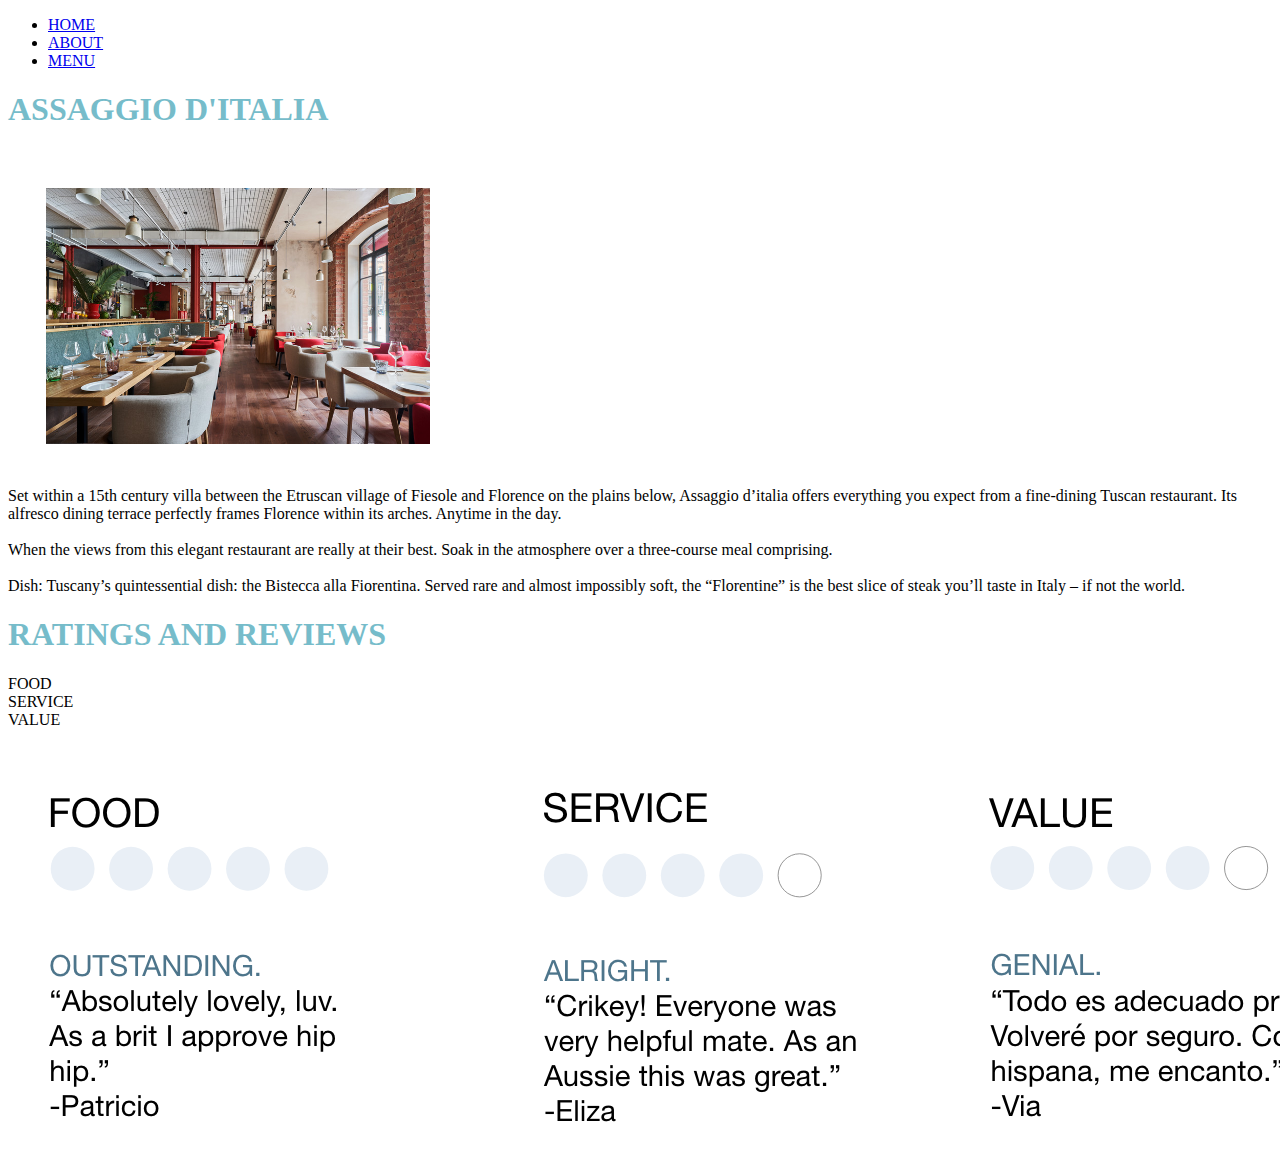
==== index.html @ 5d781c38 "home" ====
<!DOCTYPE html>
<html lang="en">
  <head>
    <meta charset="utf-8" />
    <meta name="viewport" content="width=device-width, initial-scale=1" />
    <title>Bootstrap demo</title>
    <link
      href="https://cdn.jsdelivr.net/npm/bootstrap@5.2.2/dist/css/bootstrap.min.css"
      rel="stylesheet"
      integrity="sha384-Zenh87qX5JnK2Jl0vWa8Ck2rdkQ2Bzep5IDxbcnCeuOxjzrPF/et3URy9Bv1WTRi"
      crossorigin="anonymous"
    />
    <link rel="stylesheet" href="./css/home.css" />
  </head>
  <ul class="nav">
    <li class="nav-item">
      <a class="nav-link active" aria-current="page" href="index.html">HOME</a>
    </li>
    <li class="nav-item">
      <a class="nav-link" href="about.html">ABOUT</a>
    </li>
    <li class="nav-item">
      <a class="nav-link" href="menu.html">MENU</a>
    </li>
  </ul>

  <body>
    <div class="hm-head">
      <h1>ASSAGGIO D'ITALIA</h1>
    </div>

    <div class="d-flex">
      <div class="flex-container" id="home">
        <div class="home-img">
          <img src="images/home-hall.jpeg" alt="homepage" />
        </div>
      </div>
    </div>
    <div class="container">
      <div class="row">
        <div class="col-md-6">
          Set within a 15th century villa between the Etruscan village of
          Fiesole and Florence on the plains below, Assaggio d’italia offers
          everything you expect from a fine-dining Tuscan restaurant. Its
          alfresco dining terrace perfectly frames Florence within its arches.
          Anytime in the day. <br />
          <br />
          When the views from this elegant restaurant are really at their best.
          Soak in the atmosphere over a three-course meal comprising. <br />
          <br />
          Dish: Tuscany’s quintessential dish: the Bistecca alla Fiorentina.
          Served rare and almost impossibly soft, the “Florentine” is the best
          slice of steak you’ll taste in Italy – if not the world.
        </div>
      </div>
      <h1>RATINGS AND REVIEWS</h1>
      <div class="container text-center">
        <div class="row align-items-start">
          <div class="col">FOOD</div>
          <div class="col">SERVICE</div>
          <div class="col">VALUE</div>
        </div>
      </div>
      <img src="images/home-page.png" alt="homepage" />
    </div>
    <!-- NOTHING GOES BELOW THE SCRIPT TAG -->
    <script
      src="https://cdn.jsdelivr.net/npm/bootstrap@5.2.2/dist/js/bootstrap.bundle.min.js"
      integrity="sha384-OERcA2EqjJCMA+/3y+gxIOqMEjwtxJY7qPCqsdltbNJuaOe923+mo//f6V8Qbsw3"
      crossorigin="anonymous"
    ></script>
  </body>
</html>
---- css/home.css ----
h1{
    color: #76BCCA;
}
.home-img > img{
    width: 30vw;
    padding: 3vw;
    justify-content: right;
}
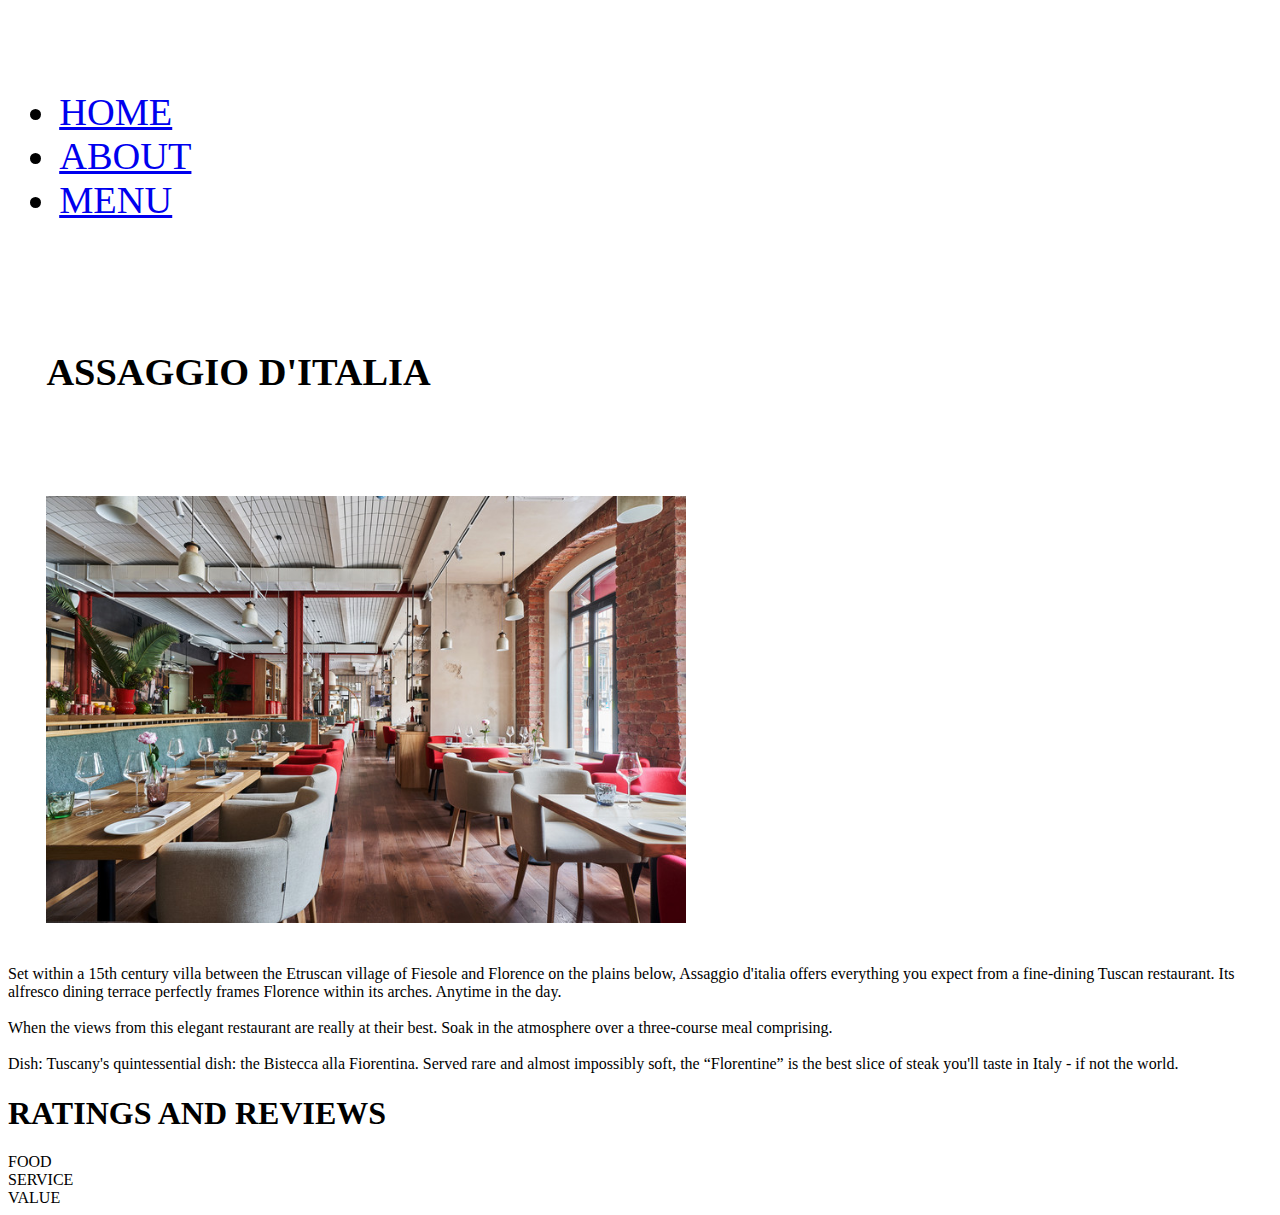
==== commit 20543001: "home page" ====
--- a/index.html
+++ b/index.html
@@ -40,7 +40,7 @@
       <div class="row">
         <div class="col-md-6">
           Set within a 15th century villa between the Etruscan village of
-          Fiesole and Florence on the plains below, Assaggio d’italia offers
+          Fiesole and Florence on the plains below, Assaggio d'italia offers
           everything you expect from a fine-dining Tuscan restaurant. Its
           alfresco dining terrace perfectly frames Florence within its arches.
           Anytime in the day. <br />
@@ -48,9 +48,9 @@
           When the views from this elegant restaurant are really at their best.
           Soak in the atmosphere over a three-course meal comprising. <br />
           <br />
-          Dish: Tuscany’s quintessential dish: the Bistecca alla Fiorentina.
+          Dish: Tuscany's quintessential dish: the Bistecca alla Fiorentina.
           Served rare and almost impossibly soft, the “Florentine” is the best
-          slice of steak you’ll taste in Italy – if not the world.
+          slice of steak you'll taste in Italy - if not the world.
         </div>
       </div>
       <h1>RATINGS AND REVIEWS</h1>
@@ -61,7 +61,6 @@
           <div class="col">VALUE</div>
         </div>
       </div>
-      <img src="images/home-page.png" alt="homepage" />
     </div>
     <!-- NOTHING GOES BELOW THE SCRIPT TAG -->
     <script
--- a/css/home.css
+++ b/css/home.css
@@ -1,8 +1,17 @@
-h1{
-    color: #76BCCA;
+.nav{
+padding: 4vw;
+color: black;
+border: 1px;
+font-size: 3vw;
+}
+
+.hm-head > h1{
+    font-size: 3vw;
+    color: black;
+    padding: 3vw;
 }
 .home-img > img{
-    width: 30vw;
+    width: 50vw;
     padding: 3vw;
     justify-content: right;
 }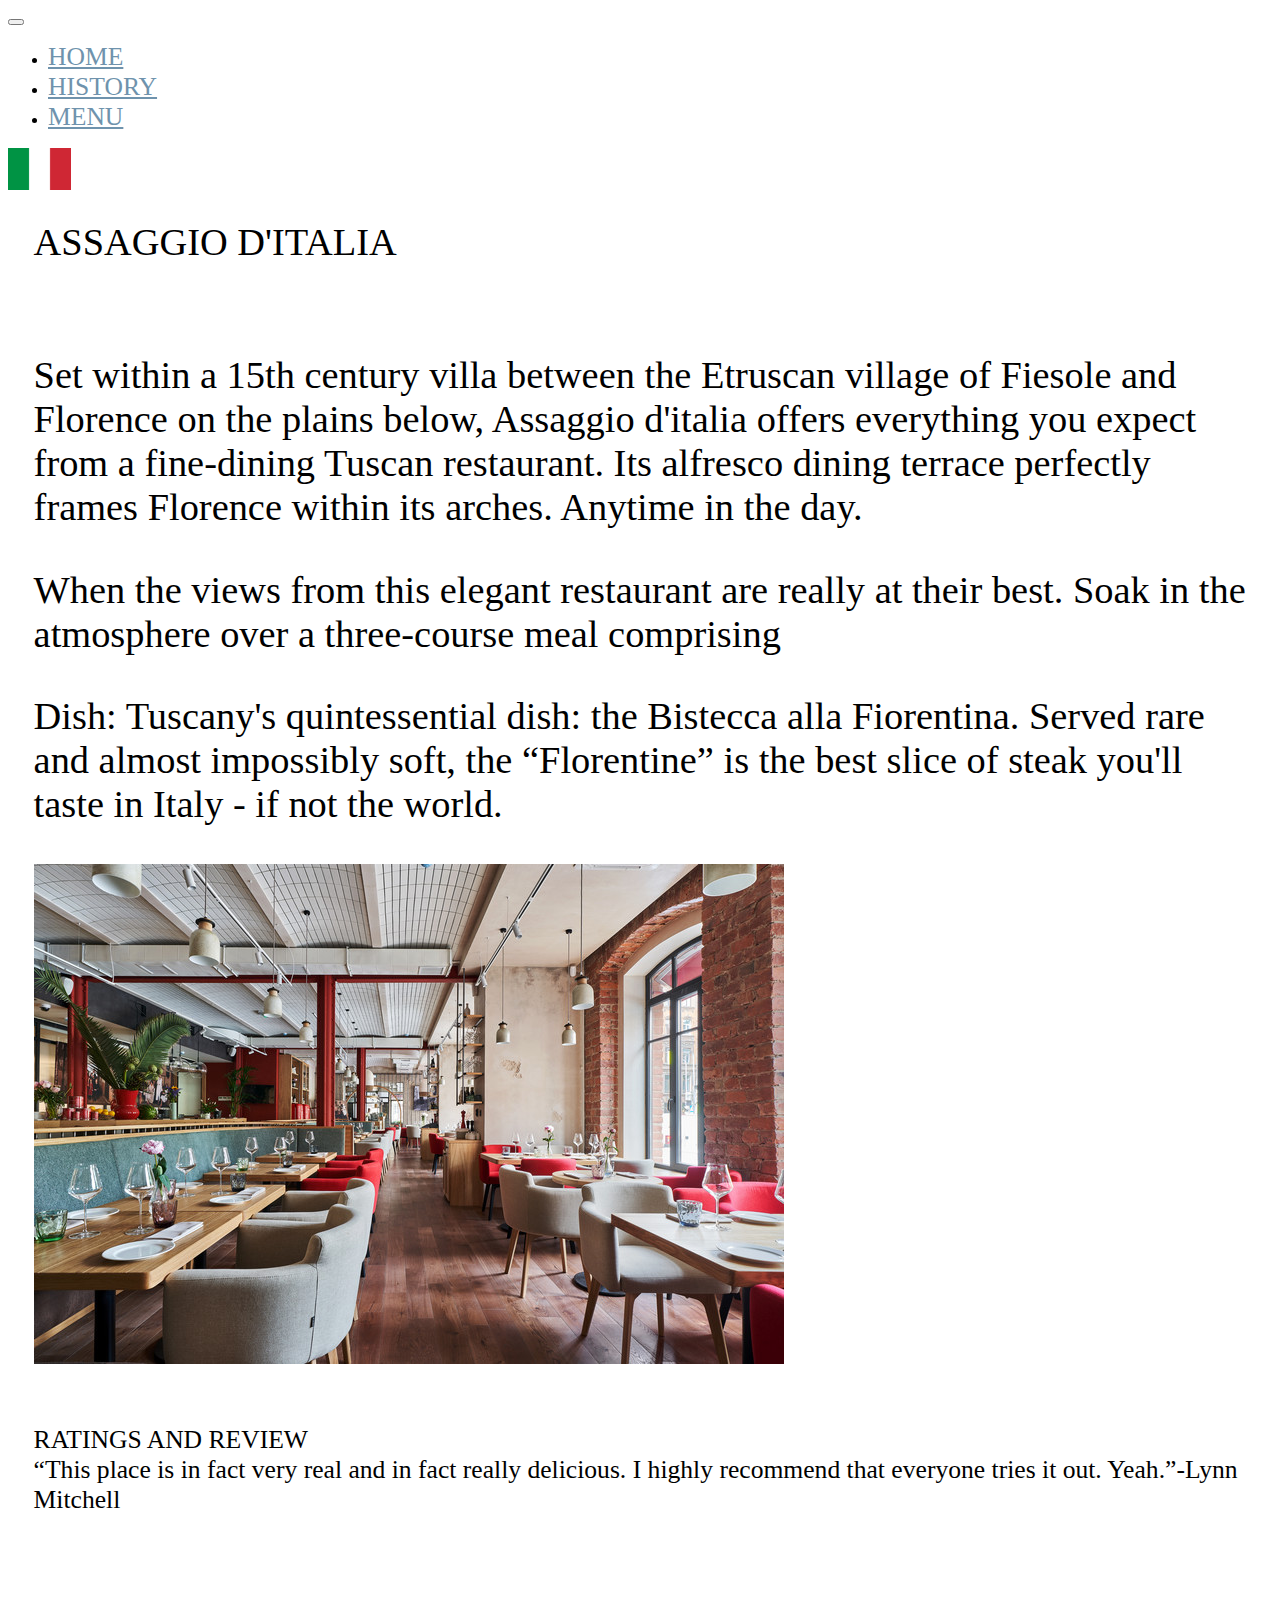
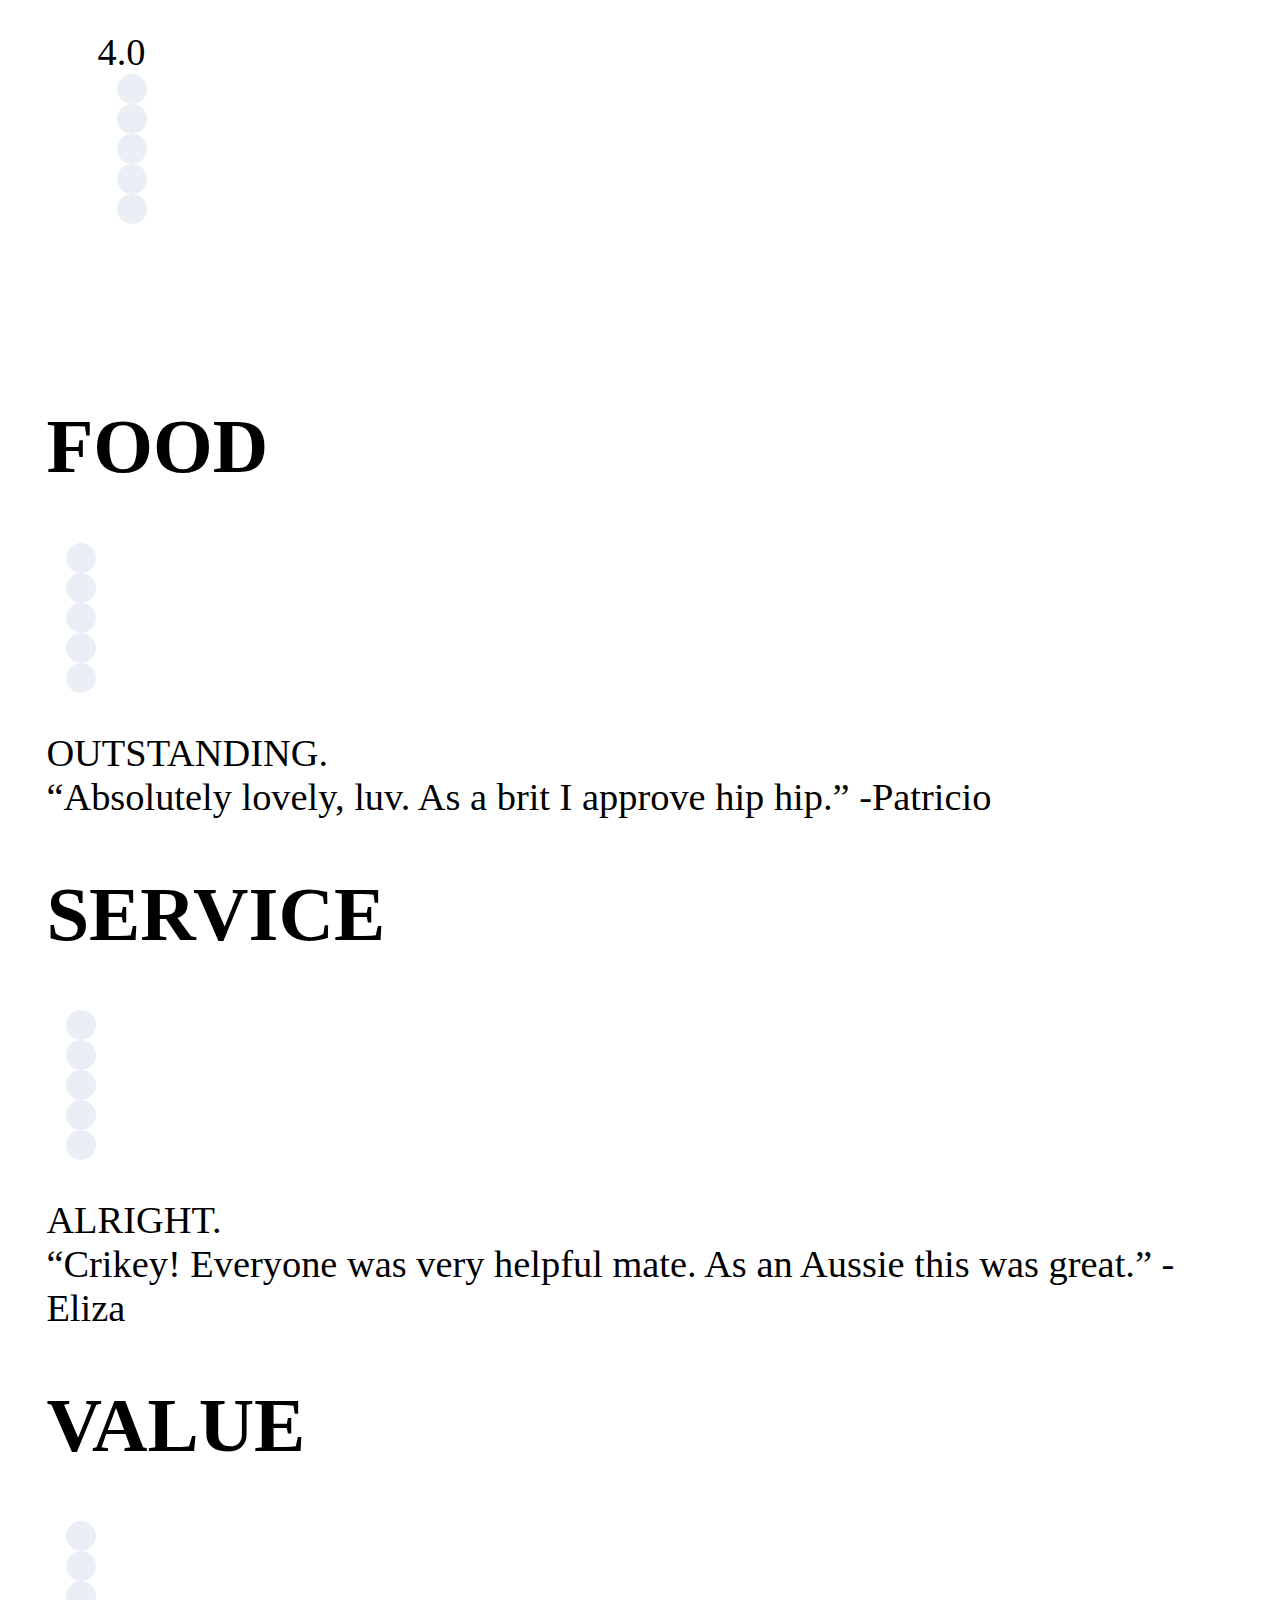
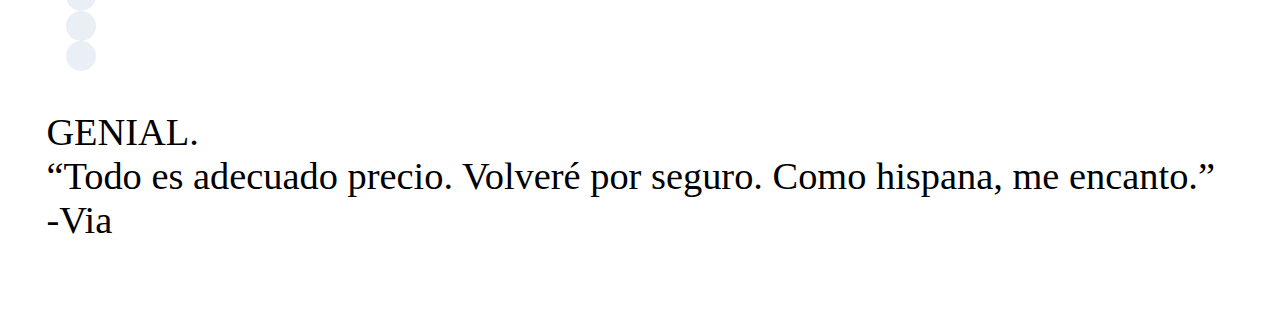
==== commit 5ffe8041: "home" ====
--- a/index.html
+++ b/index.html
@@ -12,53 +12,143 @@
     />
     <link rel="stylesheet" href="./css/home.css" />
   </head>
-  <ul class="nav">
-    <li class="nav-item">
-      <a class="nav-link active" aria-current="page" href="index.html">HOME</a>
-    </li>
-    <li class="nav-item">
-      <a class="nav-link" href="about.html">ABOUT</a>
-    </li>
-    <li class="nav-item">
-      <a class="nav-link" href="menu.html">MENU</a>
-    </li>
-  </ul>
+  <nav class="navbar navbar-expand-lg bg-light">
+    <div class="container-fluid">
+      <button
+        class="navbar-toggler"
+        type="button"
+        data-bs-toggle="collapse"
+        data-bs-target="#navbarText"
+        aria-controls="navbarText"
+        aria-expanded="false"
+        aria-label="Toggle navigation"
+      >
+        <span class="navbar-toggler-icon"></span>
+      </button>
+      <div class="collapse navbar-collapse" id="navbarText">
+        <ul
+          class="navbar-nav me-auto mb-2 mb-lg-0 d-flex justify-content-start w-100"
+        >
+          <li class="nav-item">
+            <a
+              class="nav-link blue-text fs-3"
+              aria-current="page"
+              href="index.html"
+              >HOME</a
+            >
+          </li>
+          <li class="nav-item">
+            <a class="nav-link blue-text fs-3" href="about.html">HISTORY</a>
+          </li>
+          <li class="nav-item">
+            <a class="nav-link blue-text fs-3" href="menu.html">MENU</a>
+          </li>
+        </ul>
+        <img src="images/flag-italy.png" class="flag" />
+      </div>
+    </div>
+  </nav>
 
   <body>
-    <div class="hm-head">
-      <h1>ASSAGGIO D'ITALIA</h1>
+    <div class="row">
+      <div class="col-6 ps-5 ms-4 fs-2">ASSAGGIO D'ITALIA</div>
+      <div class="col-6"></div>
     </div>
+    <div class="clearfix container">
+      <div class="row">
+        <div class="col-md-6 fs-5">
+          <p>
+            Set within a 15th century villa between the Etruscan village of
+            Fiesole and Florence on the plains below, Assaggio d'italia offers
+            everything you expect from a fine-dining Tuscan restaurant. Its
+            alfresco dining terrace perfectly frames Florence within its arches.
+            Anytime in the day.
+          </p>
 
-    <div class="d-flex">
-      <div class="flex-container" id="home">
-        <div class="home-img">
-          <img src="images/home-hall.jpeg" alt="homepage" />
+          <p>
+            When the views from this elegant restaurant are really at their
+            best. Soak in the atmosphere over a three-course meal comprising
+          </p>
+
+          <p>
+            Dish: Tuscany's quintessential dish: the Bistecca alla Fiorentina.
+            Served rare and almost impossibly soft, the “Florentine” is the best
+            slice of steak you'll taste in Italy - if not the world.
+          </p>
         </div>
+        <img src="images/home-hall.jpeg" class="col-md-6" alt="home-img" />
       </div>
     </div>
     <div class="container">
       <div class="row">
-        <div class="col-md-6">
-          Set within a 15th century villa between the Etruscan village of
-          Fiesole and Florence on the plains below, Assaggio d'italia offers
-          everything you expect from a fine-dining Tuscan restaurant. Its
-          alfresco dining terrace perfectly frames Florence within its arches.
-          Anytime in the day. <br />
-          <br />
-          When the views from this elegant restaurant are really at their best.
-          Soak in the atmosphere over a three-course meal comprising. <br />
-          <br />
-          Dish: Tuscany's quintessential dish: the Bistecca alla Fiorentina.
-          Served rare and almost impossibly soft, the “Florentine” is the best
-          slice of steak you'll taste in Italy - if not the world.
+        <div class="col">RATINGS AND REVIEW</div>
+        <div class="col lm fs-5">
+          “This place is in fact very real and in fact really delicious. I
+          highly recommend that everyone tries it out. Yeah.”-Lynn Mitchell
         </div>
       </div>
-      <h1>RATINGS AND REVIEWS</h1>
-      <div class="container text-center">
-        <div class="row align-items-start">
-          <div class="col">FOOD</div>
-          <div class="col">SERVICE</div>
-          <div class="col">VALUE</div>
+    </div>
+    <div class="row">
+      <div class="review">
+        <div class="col">
+          <div class="row">
+            <div class="col-1">4.0</div>
+            <div class="col-2 star"></div>
+            <div class="col-2 star"></div>
+            <div class="col-2 star"></div>
+            <div class="col-2 star"></div>
+            <div class="col-2 star"></div>
+            <div class="col-1"></div>
+          </div>
+        </div>
+      </div>
+    </div>
+
+    <div class="container">
+      <div class="row review">
+        <div class="col-sm-12 col-md-4 fs-5">
+          <h1>FOOD</h1>
+          <div class="d-flex justify-content-around align-items-center w-100">
+            <div class="star"></div>
+            <div class="star"></div>
+            <div class="star"></div>
+            <div class="star"></div>
+            <div class="star"></div>
+          </div>
+          <p>
+            OUTSTANDING. <br />
+            “Absolutely lovely, luv. As a brit I approve hip hip.” -Patricio
+          </p>
+        </div>
+        <div class="col-sm-12 col-md-4 fs-5">
+          <h1>SERVICE</h1>
+          <div class="d-flex justify-content-around align-items-center w-100">
+            <div class="star"></div>
+            <div class="star"></div>
+            <div class="star"></div>
+            <div class="star"></div>
+            <div class="star"></div>
+          </div>
+          <p>
+            ALRIGHT. <br />
+            “Crikey! Everyone was very helpful mate. As an Aussie this was
+            great.” -Eliza
+          </p>
+        </div>
+        <div class="col-sm-12 col-md-4 fs-5">
+          <h1>VALUE</h1>
+          <div class="d-flex justify-content-around align-items-center w-100">
+            <div class="star"></div>
+            <div class="star"></div>
+            <div class="star"></div>
+            <div class="star"></div>
+            <div class="star"></div>
+          </div>
+          <p>
+            GENIAL. <br />
+            “Todo es adecuado precio. Volveré por seguro. Como hispana, me
+            encanto.” -Via
+          </p>
         </div>
       </div>
     </div>
--- a/css/home.css
+++ b/css/home.css
@@ -1,8 +1,10 @@
-.nav{
-padding: 4vw;
-color: black;
-border: 1px;
-font-size: 3vw;
+.flag{
+    width: 5%;
+    
+}
+.blue-text{
+    font-size: 2vw;
+    color: #6F93AD;
 }
 
 .hm-head > h1{
@@ -10,8 +12,46 @@
     color: black;
     padding: 3vw;
 }
-.home-img > img{
-    width: 50vw;
+.row{
+    font-size: 3vw;
+    color: black;
+    padding: 2vw;
+}
+.review{
+    font-size: 3vw;
+    color: black;
     padding: 3vw;
-    justify-content: right;
-}+}
+
+.home-img{
+    padding: 2vw;
+}
+.home-text{
+    color: black;
+    padding: 2vw;
+}
+.col{
+    font-size: 2vw;
+}
+
+.col > h1{
+    color: #6F93AD;
+    font-size: 2vw;
+}
+
+.star{
+    width: 30px;
+    height: 30px;
+    border-radius: 50%;
+    background-color: #EAEFF5;
+    margin: 0 .5em;
+}
+.flag-nav-item{
+    justify-self: flex-end;
+}
+@media screen and (max-width: 600px){
+    .cleafix > home-img{
+        padding: 1vw;
+    }
+}
+   